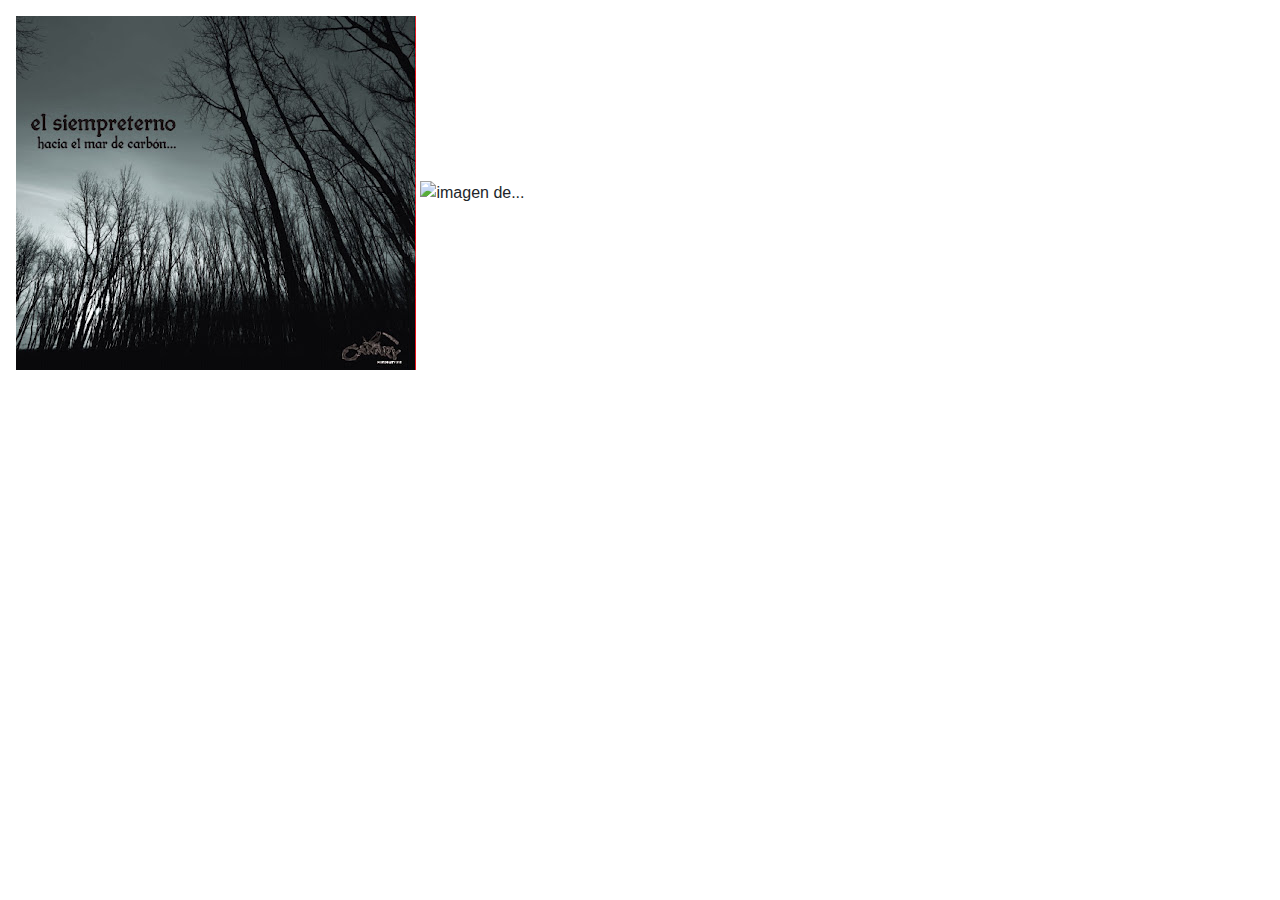
==== actividad-1/index.html @ 7d660111 "Update index.html" ====
<!DOCTYPE html>
<html>
  <head>
    <meta charset="utf-8">
    <title>Mi Pagina</title>
    <link rel="stylesheet" href="https://stackpath.bootstrapcdn.com/bootstrap/4.4.1/css/bootstrap.min.css">
  </head>
  <body class="p-3">
  <!-- v -->
<img src="Folder.JPG" alt="El siempreterno">

<img src="img/rainbow.png" alt="imagen de...">


  <!-- ^ -->
  </body>
</html>
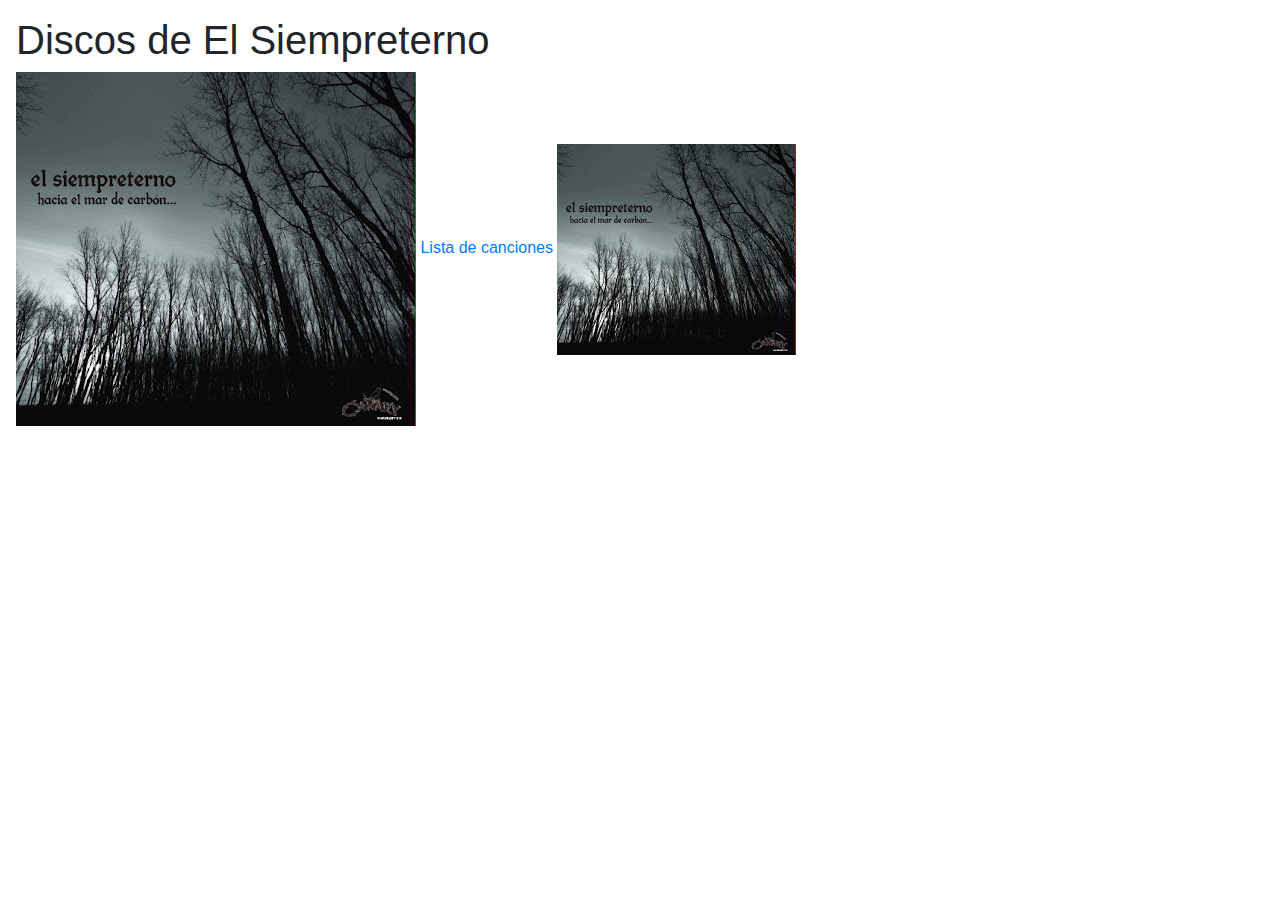
==== commit 9b79296f: "Update index.html" ====
--- a/actividad-1/index.html
+++ b/actividad-1/index.html
@@ -2,14 +2,17 @@
 <html>
   <head>
     <meta charset="utf-8">
-    <title>Mi Pagina</title>
+    <title>Mis discos favoritos</title>
     <link rel="stylesheet" href="https://stackpath.bootstrapcdn.com/bootstrap/4.4.1/css/bootstrap.min.css">
   </head>
   <body class="p-3">
   <!-- v -->
+    
+<h1>Discos de El Siempreterno</h1>    
+    
 <img src="Folder.JPG" alt="El siempreterno">
-
-<img src="img/rainbow.png" alt="imagen de...">
+    <a href="pagina.html">Lista de canciones</a>
+<img src="[data-uri]" alt="Hacia el mar de carbón">
 
 
   <!-- ^ -->
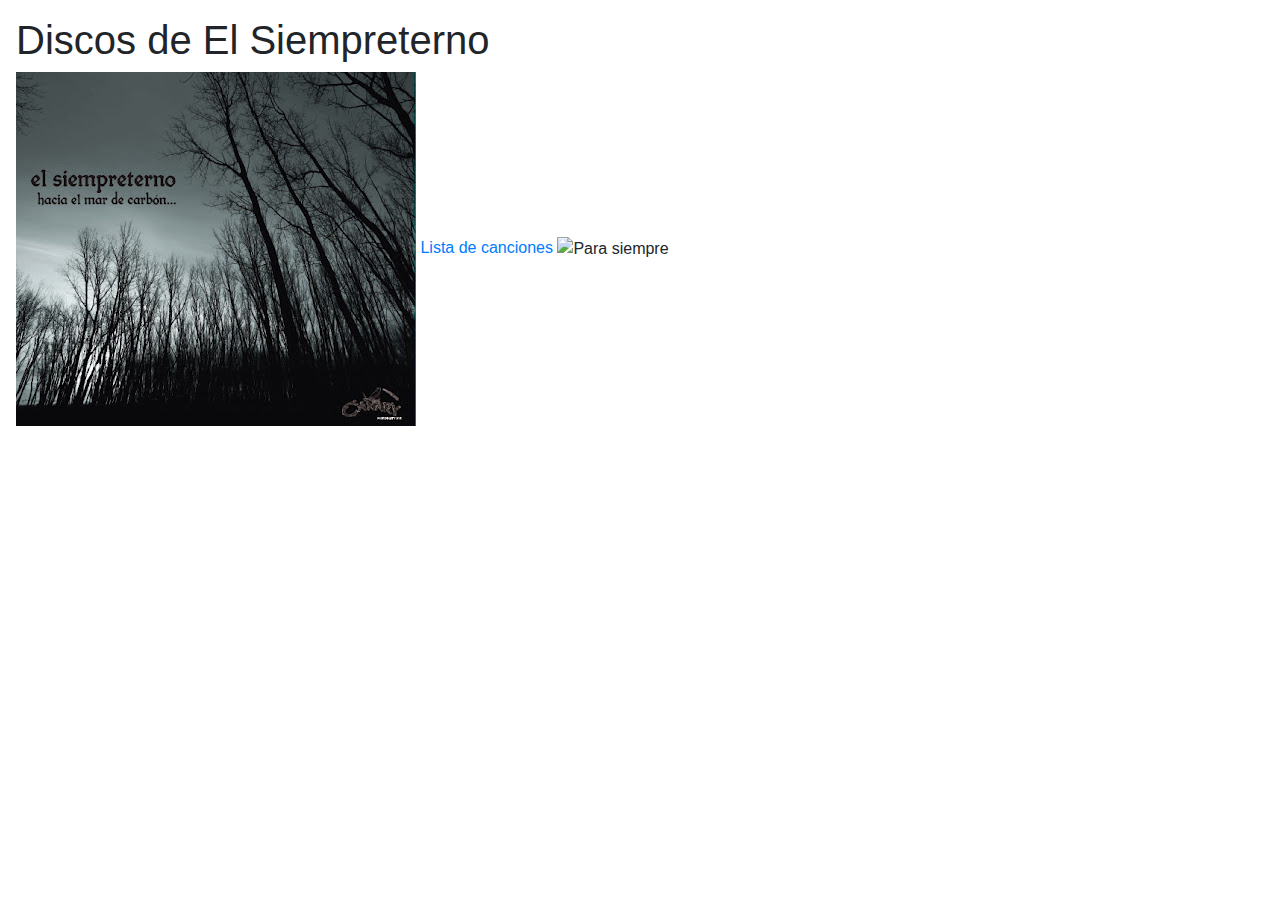
==== commit b62a2908: "Update index.html" ====
--- a/actividad-1/index.html
+++ b/actividad-1/index.html
@@ -12,8 +12,8 @@
     
 <img src="Folder.JPG" alt="El siempreterno">
     <a href="pagina.html">Lista de canciones</a>
-<img src="[data-uri]" alt="Hacia el mar de carbón">
-
+<img src="https://f4.bcbits.com/img/a0243433418_10.jpg" alt="Para siempre">
+    
 
   <!-- ^ -->
   </body>
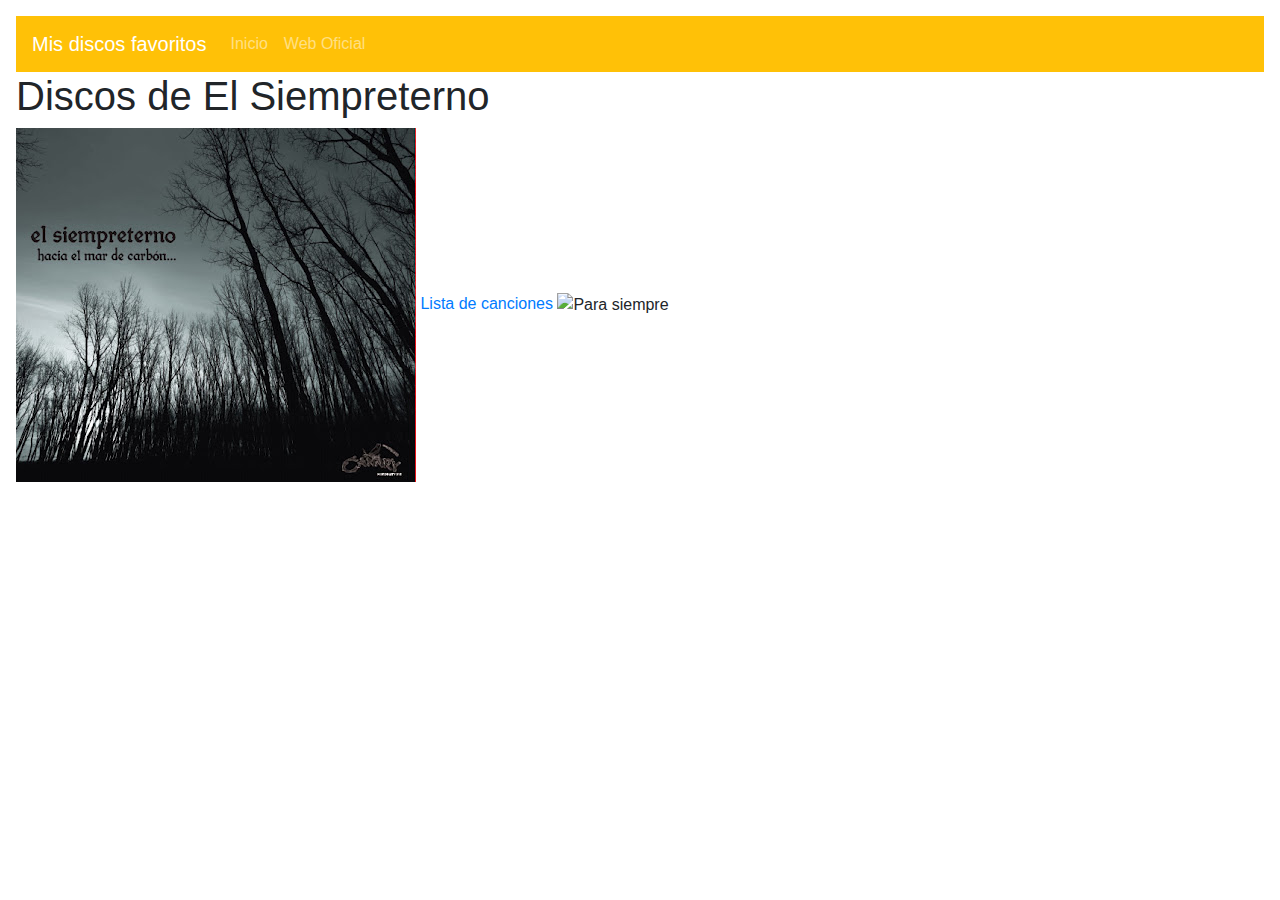
==== commit 60f19096: "Update index.html" ====
--- a/actividad-1/index.html
+++ b/actividad-1/index.html
@@ -8,6 +8,19 @@
   <body class="p-3">
   <!-- v -->
     
+<nav class="navbar navbar-expand-lg navbar-dark bg-warning">
+  <a class="navbar-brand" href="#">Mis discos favoritos</a>
+  <div class="collapse navbar-collapse">
+    <ul class="navbar-nav mr-auto">
+      <li class="nav-item">
+        <a class="nav-link" href="index.html">Inicio</a>
+      </li>
+      <li class="nav-item">
+        <a class="nav-link" href="elsiempreterno.bandcamp.com">Web Oficial</a>
+      </li>
+    </ul>
+  </div>
+</nav>    
 <h1>Discos de El Siempreterno</h1>    
     
 <img src="Folder.JPG" alt="El siempreterno">
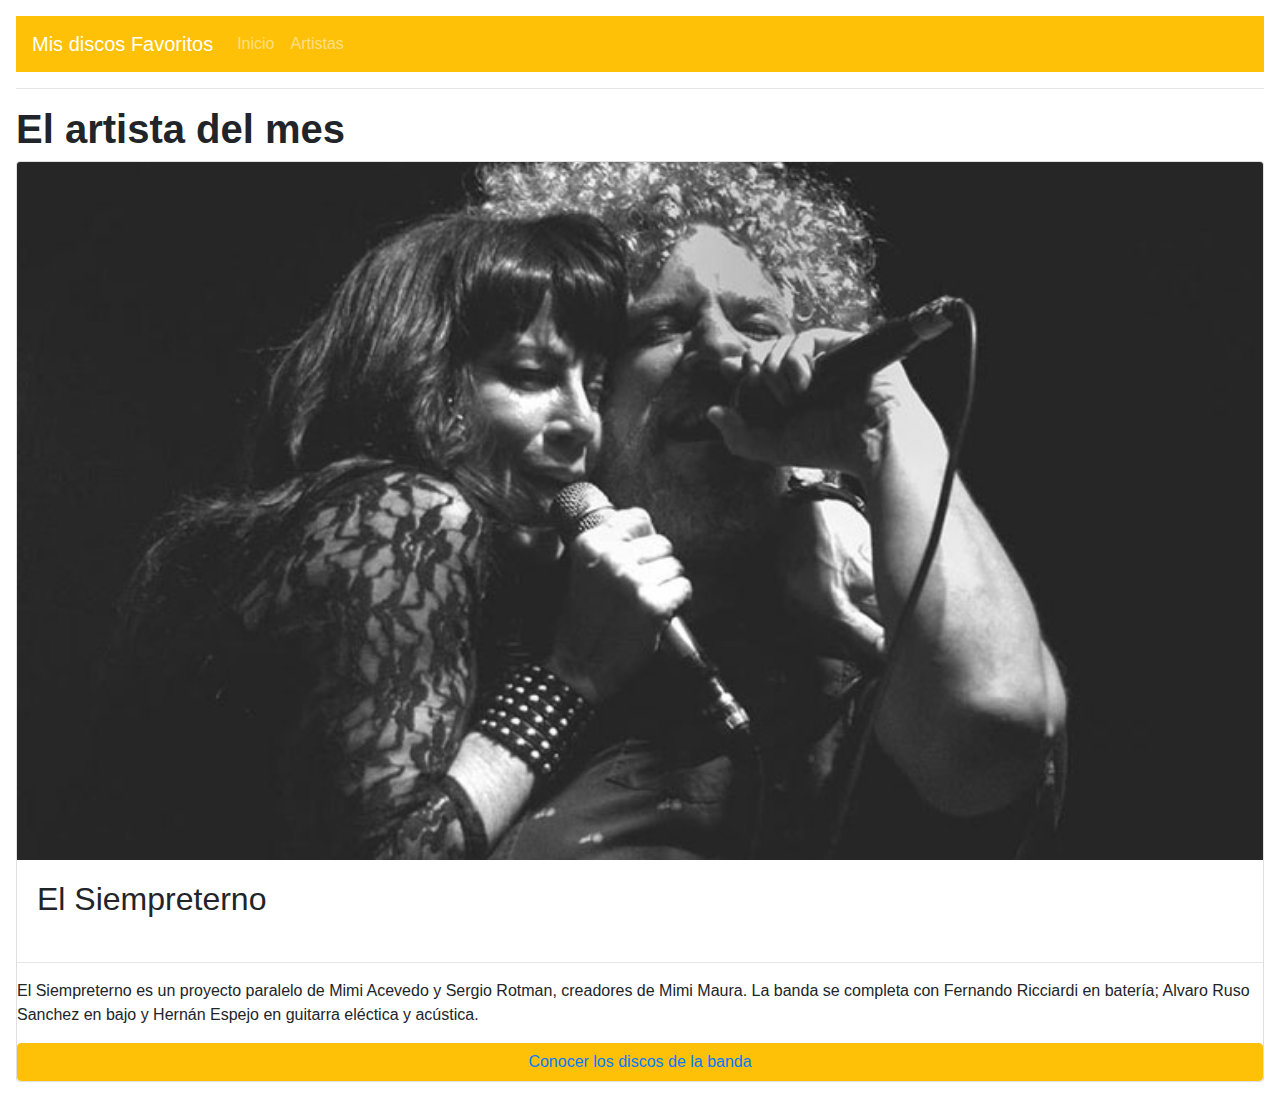
==== commit 4ed383d9: "Update index.html" ====
--- a/actividad-1/index.html
+++ b/actividad-1/index.html
@@ -2,31 +2,39 @@
 <html>
   <head>
     <meta charset="utf-8">
-    <title>Mis discos favoritos</title>
+    <title>Mi Pagina</title>
     <link rel="stylesheet" href="https://stackpath.bootstrapcdn.com/bootstrap/4.4.1/css/bootstrap.min.css">
   </head>
   <body class="p-3">
   <!-- v -->
-    
 <nav class="navbar navbar-expand-lg navbar-dark bg-warning">
-  <a class="navbar-brand" href="#">Mis discos favoritos</a>
+  <a class="navbar-brand" href="#">Mis discos Favoritos</a>
   <div class="collapse navbar-collapse">
     <ul class="navbar-nav mr-auto">
       <li class="nav-item">
         <a class="nav-link" href="index.html">Inicio</a>
       </li>
       <li class="nav-item">
-        <a class="nav-link" href="elsiempreterno.bandcamp.com">Web Oficial</a>
+        <a class="nav-link" href="artistas.html">Artistas</a>
       </li>
     </ul>
   </div>
-</nav>    
-<h1>Discos de El Siempreterno</h1>    
-    
-<img src="Folder.JPG" alt="El siempreterno">
-    <a href="pagina.html">Lista de canciones</a>
-<img src="https://f4.bcbits.com/img/a0243433418_10.jpg" alt="Para siempre">
-    
+</nav>
+
+<hr>
+
+<h1><strong>El artista del mes</strong></h1>
+
+<div class="card">
+  <img class="card-img-top" src="mimisergio.jpg" alt="Banda El Siempreterno">
+  <div class="card-body">
+    <h2>El Siempreterno</h2>
+  </div>
+  <hr>
+  <p>El Siempreterno es un proyecto paralelo de Mimi Acevedo y Sergio Rotman, creadores de Mimi Maura. La banda se completa con Fernando Ricciardi en batería; Alvaro Ruso Sanchez en bajo y Hernán Espejo en guitarra eléctica y acústica.</p>
+  <button class="btn btn-warning"><a href="pagina.html">Conocer los discos de la banda</a></button>
+</div>
+
 
   <!-- ^ -->
   </body>
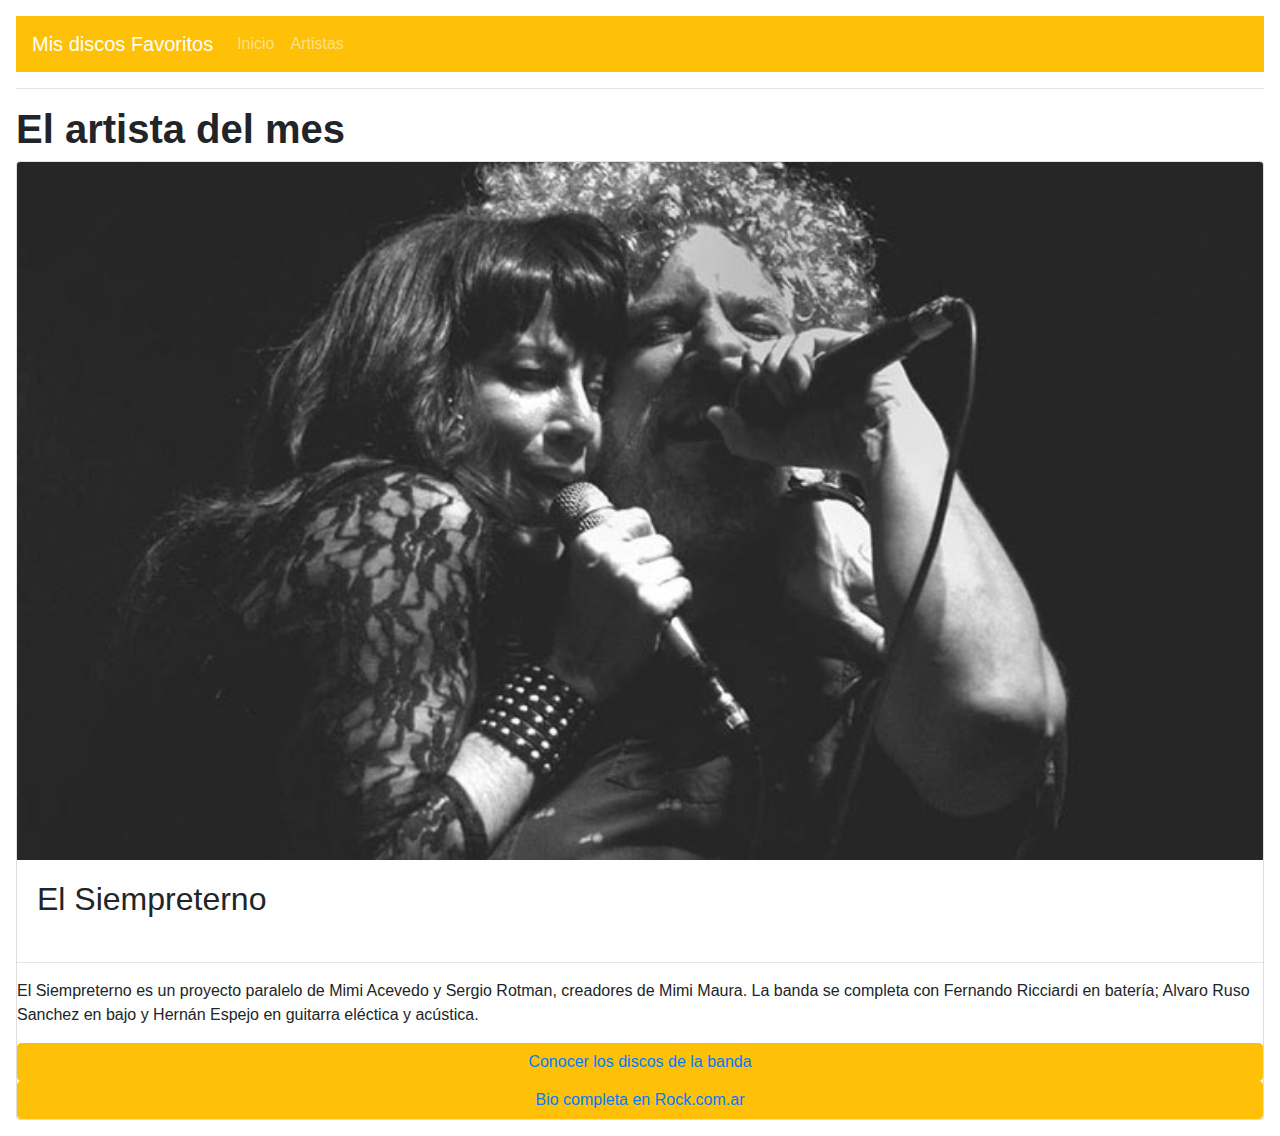
==== commit 39012897: "Update index.html" ====
--- a/actividad-1/index.html
+++ b/actividad-1/index.html
@@ -33,6 +33,7 @@
   <hr>
   <p>El Siempreterno es un proyecto paralelo de Mimi Acevedo y Sergio Rotman, creadores de Mimi Maura. La banda se completa con Fernando Ricciardi en batería; Alvaro Ruso Sanchez en bajo y Hernán Espejo en guitarra eléctica y acústica.</p>
   <button class="btn btn-warning"><a href="pagina.html">Conocer los discos de la banda</a></button>
+  <button class="btn btn-warning"><a href="https://rock.com.ar/artistas/16366">Bio completa en Rock.com.ar</a></button>
 </div>
 
 
